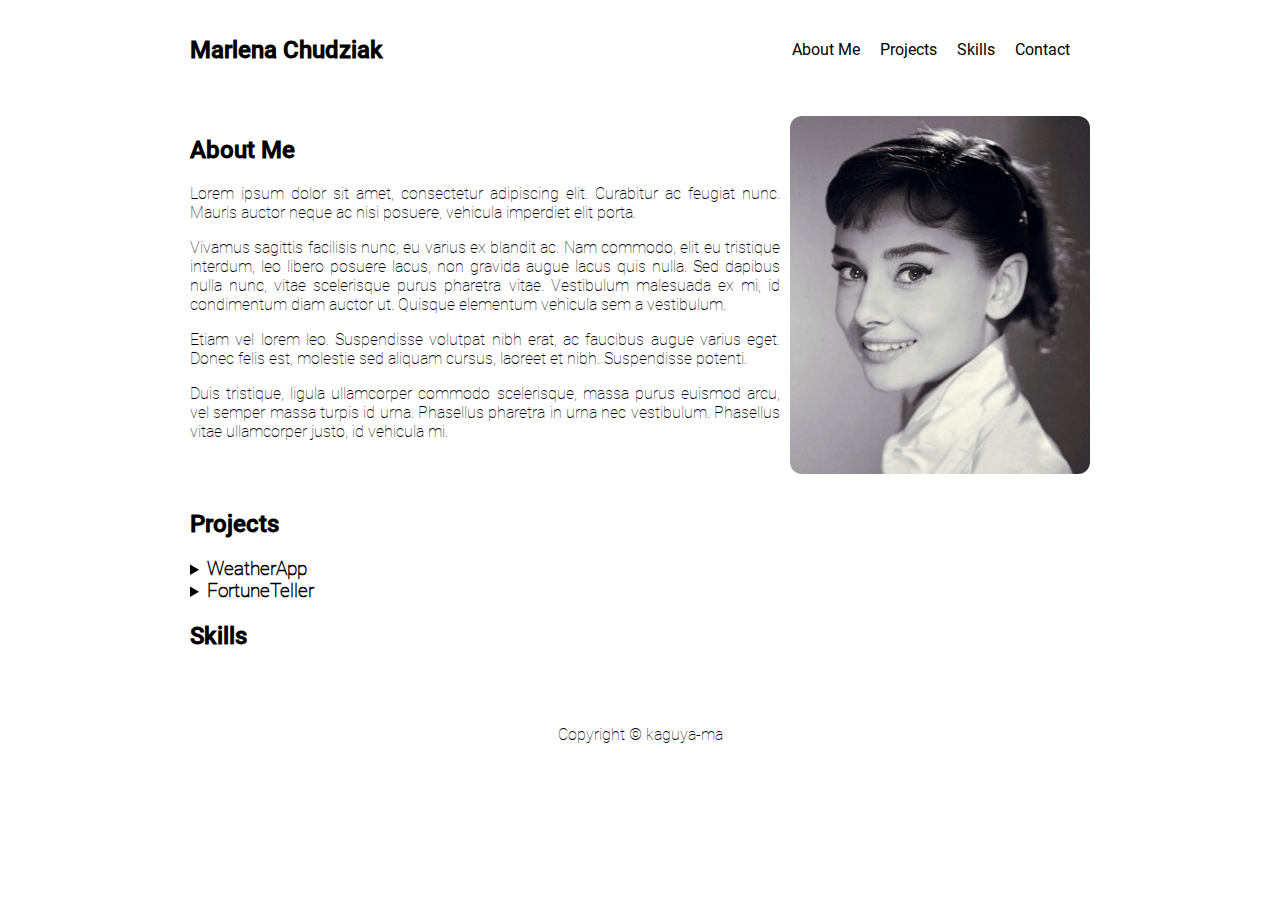
==== index.html @ 957d76f6 "Add style, fonts and gitignore file" ====
<!DOCTYPE html>
<html>
<head>
	<title>About Me</title>
	<link rel="stylesheet" type="text/css" href="style.css">
	<link rel="stylesheet" href="https://pro.fontawesome.com/releases/v5.10.0/css/all.css" integrity="sha384-AYmEC3Yw5cVb3ZcuHtOA93w35dYTsvhLPVnYs9eStHfGJvOvKxVfELGroGkvsg+p" crossorigin="anonymous"/>
</head>
<body>
	<header>
		<nav>
			<h2>Marlena Chudziak</h2>
			<ul class="navigation-items">
				<li class="navigation-item"><a href="#about-me">About Me</a></li>
				<li class="navigation-item"><a href="#projects">Projects</a></li>
				<li class="navigation-item"><a href="#skills">Skills</a></li>
				<li class="navigation-item"><a href="contact.html">Contact</a></li>
			</ul>
		</nav>
	</header>
	<main>
		<section id="about-me">
			<div class="about-me-container">
				<div class="about-me-text-container">
					<h2>About Me</h2>
						<p>Lorem ipsum dolor sit amet, consectetur adipiscing elit. Curabitur ac feugiat nunc. Mauris auctor neque ac nisi posuere, vehicula imperdiet elit porta.</p>
						<p>Vivamus sagittis facilisis nunc, eu varius ex blandit ac. Nam commodo, elit eu tristique interdum, leo libero posuere lacus, non gravida augue lacus quis nulla. Sed dapibus nulla nunc, vitae scelerisque purus pharetra vitae. Vestibulum malesuada ex mi, id condimentum diam auctor ut. Quisque elementum vehicula sem a vestibulum.</p>
						<p>Etiam vel lorem leo. Suspendisse volutpat nibh erat, ac faucibus augue varius eget. Donec felis est, molestie sed aliquam cursus, laoreet et nibh. Suspendisse potenti.</p>
						<p>Duis tristique, ligula ullamcorper commodo scelerisque, massa purus euismod arcu, vel semper massa turpis id urna. Phasellus pharetra in urna nec vestibulum. Phasellus vitae ullamcorper justo, id vehicula mi.</p>
				</div>
				<img alt="Image of me" src="audrey.jpeg">
			</div>
		</section>
		<section id="projects">
			<h2>Projects</h2>
			<details class="project">
				<summary>
					<h3>WeatherApp</h3>
				</summary>
				<p>Simple weather app using <a href="https://openweathermap.org/">OpenWeather API</a></p>
				<img src="" alt="">
			</details>
			<details class="project">
				<summary>
					<h3>FortuneTeller</h3>
				</summary>
				<p>Message generator program using JavaScript</p>
				<img src="" alt="">
			</details>
		</section>
		<section id="skills">
			<h2>Skills</h2>
			<div id="skills-container">
				<i class="fab fa-html5 fa-3x"></i>
				<i class="fab fa-css3-alt fa-3x"></i>
				<i class="fab fa-js fa-3x"></i>
				<i class="fab fa-react fa-3x"></i>
				<i class="fab fa-git fa-3x"></i>
				<i class="fab fa-chrome fa-3x"></i>
				<i class="fas fa-terminal fa-3x"></i>
				<i class="fab fa-npm fa-3x"></i>
				<i class="fab fa-node fa-3x"></i>
				<i class="fab fa-github fa-3x"></i>
			</div>
		</section>
	</main>
	<footer>
		<p>Copyright &copy; kaguya-ma</p>
	</footer>
</body>
</html>
---- style.css ----
@font-face {
	font-family: RobotoThin;
	src: url("fonts/Roboto-Thin.ttf");
}

@font-face {
	font-family: RobotoMedium;
	src: url("fonts/Roboto-Medium.ttf");
}

@font-face {
	font-family: RobotoRegular;
	src: url("fonts/Roboto-Regular.ttf");
}

body {
	display: flex;
	flex-direction: column;
	max-width: 900px;
	margin: 0 auto;
	font-family: RobotoThin, sans-serif;
}

.navigation-items {
	display: flex;
	list-style-type: none;
	padding: 0 10px;
	align-items: center;
	margin-left: auto;

}

.navigation-item {
	padding: 0 10px;
}

.navigation-item a {
	text-decoration: none;
	color: black;
}

.navigation-item a:hover {
	text-decoration: none;
	color: white;
	background-color: black;
}

ul {
	display: block;
   
}

nav {
	display: flex;
	padding: 16px 0;
}

.about-me-container {
	display: flex;
}

.about-me-text-container {
	margin-right: 10px;
	text-align: justify;
	text-justify: inter-word;
}

img {
	border-radius: 12px;
	width: 300px;
}

#about-me {
	padding: 16px 0;
}

i {
	padding: 0 10px;
}

details {
	display: block;
}

summary {
	display: list-item;
	counter-increment: list-item 0;
	list-style: inside disclosure-closed;
}

h3 {
	display: inline;
}

h2 {
	font-family: RobotoMedium, sans-serif;
}

a {
	font-family: RobotoRegular, sans-serif;
}

footer {
	text-align: center;
	margin-top: 20px;
}
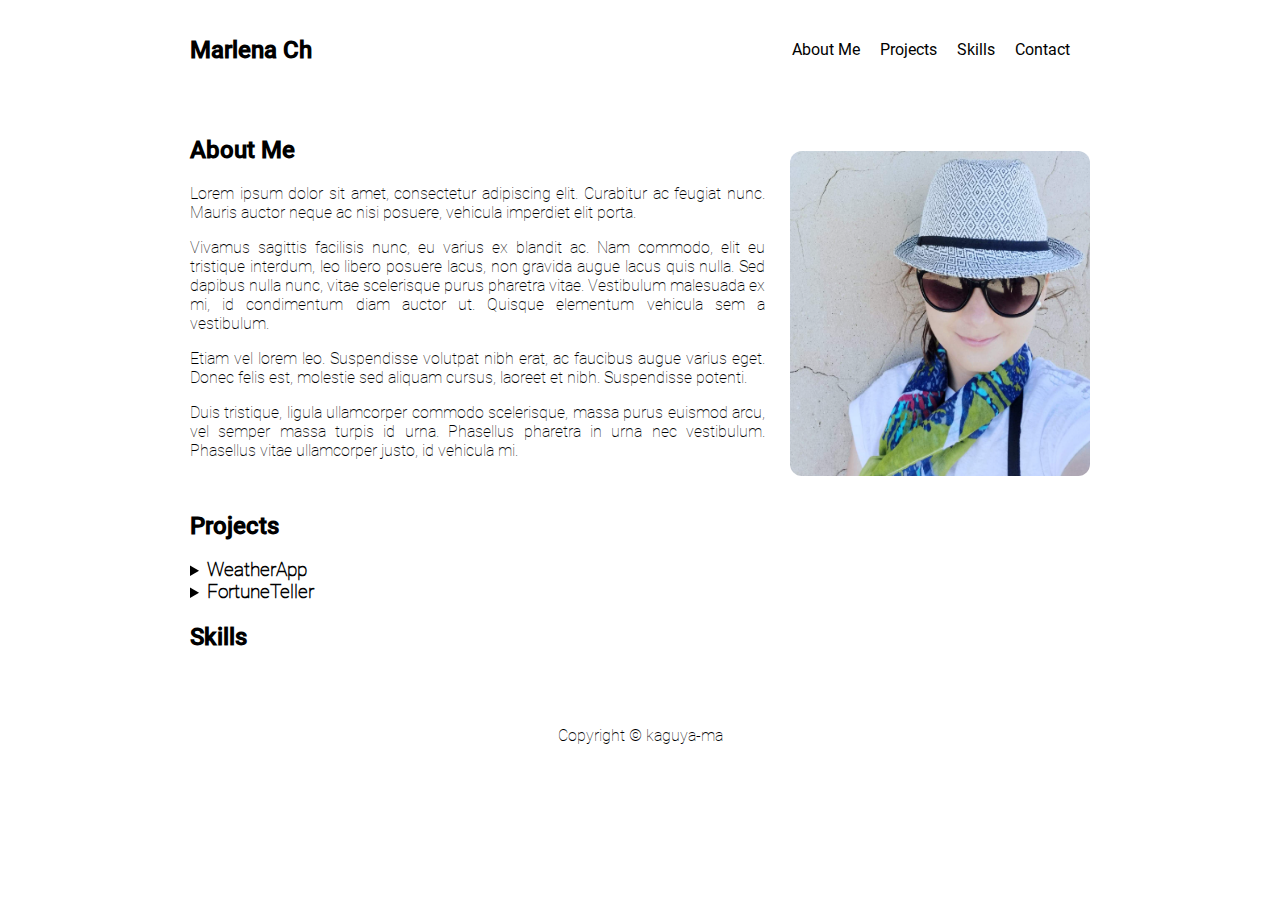
==== commit d16b71c1: "Add photo" ====
--- a/index.html
+++ b/index.html
@@ -8,7 +8,7 @@
 <body>
 	<header>
 		<nav>
-			<h2>Marlena Chudziak</h2>
+			<h2>Marlena Ch</h2>
 			<ul class="navigation-items">
 				<li class="navigation-item"><a href="#about-me">About Me</a></li>
 				<li class="navigation-item"><a href="#projects">Projects</a></li>
@@ -27,7 +27,7 @@
 						<p>Etiam vel lorem leo. Suspendisse volutpat nibh erat, ac faucibus augue varius eget. Donec felis est, molestie sed aliquam cursus, laoreet et nibh. Suspendisse potenti.</p>
 						<p>Duis tristique, ligula ullamcorper commodo scelerisque, massa purus euismod arcu, vel semper massa turpis id urna. Phasellus pharetra in urna nec vestibulum. Phasellus vitae ullamcorper justo, id vehicula mi.</p>
 				</div>
-				<img alt="Image of me" src="audrey.jpeg">
+				<img alt="Image of me" src="Images/marlenka.png">
 			</div>
 		</section>
 		<section id="projects">
--- a/style.css
+++ b/style.css
@@ -60,14 +60,15 @@
 }
 
 .about-me-text-container {
-	margin-right: 10px;
+	margin-right: 25px;
 	text-align: justify;
-	text-justify: inter-word;
 }
 
 img {
 	border-radius: 12px;
 	width: 300px;
+	margin-top: 35px;
+
 }
 
 #about-me {
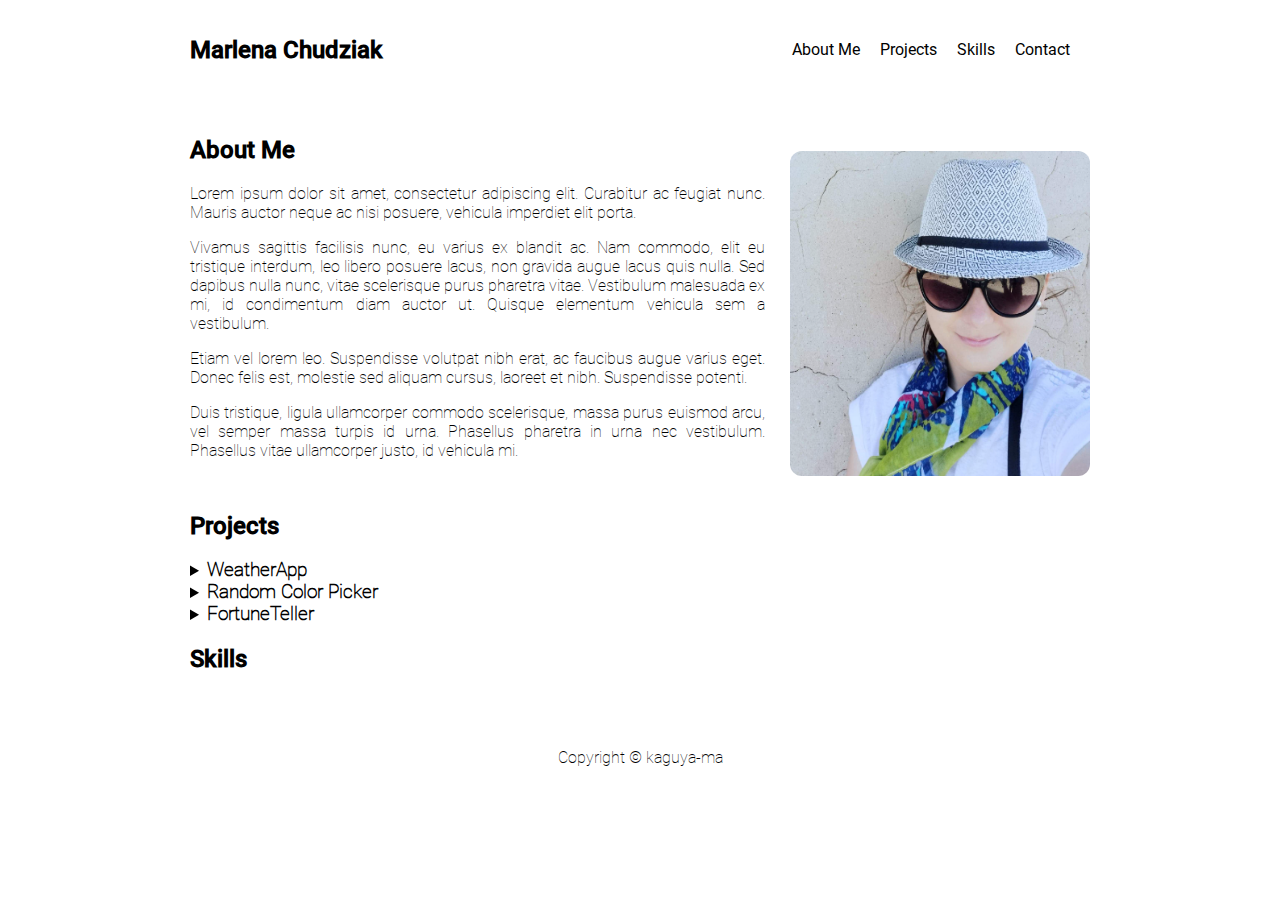
==== commit d2941535: "Add links and content" ====
--- a/index.html
+++ b/index.html
@@ -8,7 +8,7 @@
 <body>
 	<header>
 		<nav>
-			<h2>Marlena Ch</h2>
+			<h2>Marlena Chudziak</h2>
 			<ul class="navigation-items">
 				<li class="navigation-item"><a href="#about-me">About Me</a></li>
 				<li class="navigation-item"><a href="#projects">Projects</a></li>
@@ -41,6 +41,13 @@
 			</details>
 			<details class="project">
 				<summary>
+					<h3>Random Color Picker</h3>
+				</summary>
+				<p>Simple color and gradient generator in vanilla JavaScript <a href="https://floating-woodland-67127.herokuapp.com/">link</a></p>
+				<img src="" alt="">
+			</details>
+			<details class="project">
+				<summary>
 					<h3>FortuneTeller</h3>
 				</summary>
 				<p>Message generator program using JavaScript</p>
--- a/style.css
+++ b/style.css
@@ -104,4 +104,8 @@
 footer {
 	text-align: center;
 	margin-top: 20px;
+}
+
+.icon-a {
+	color: black;
 }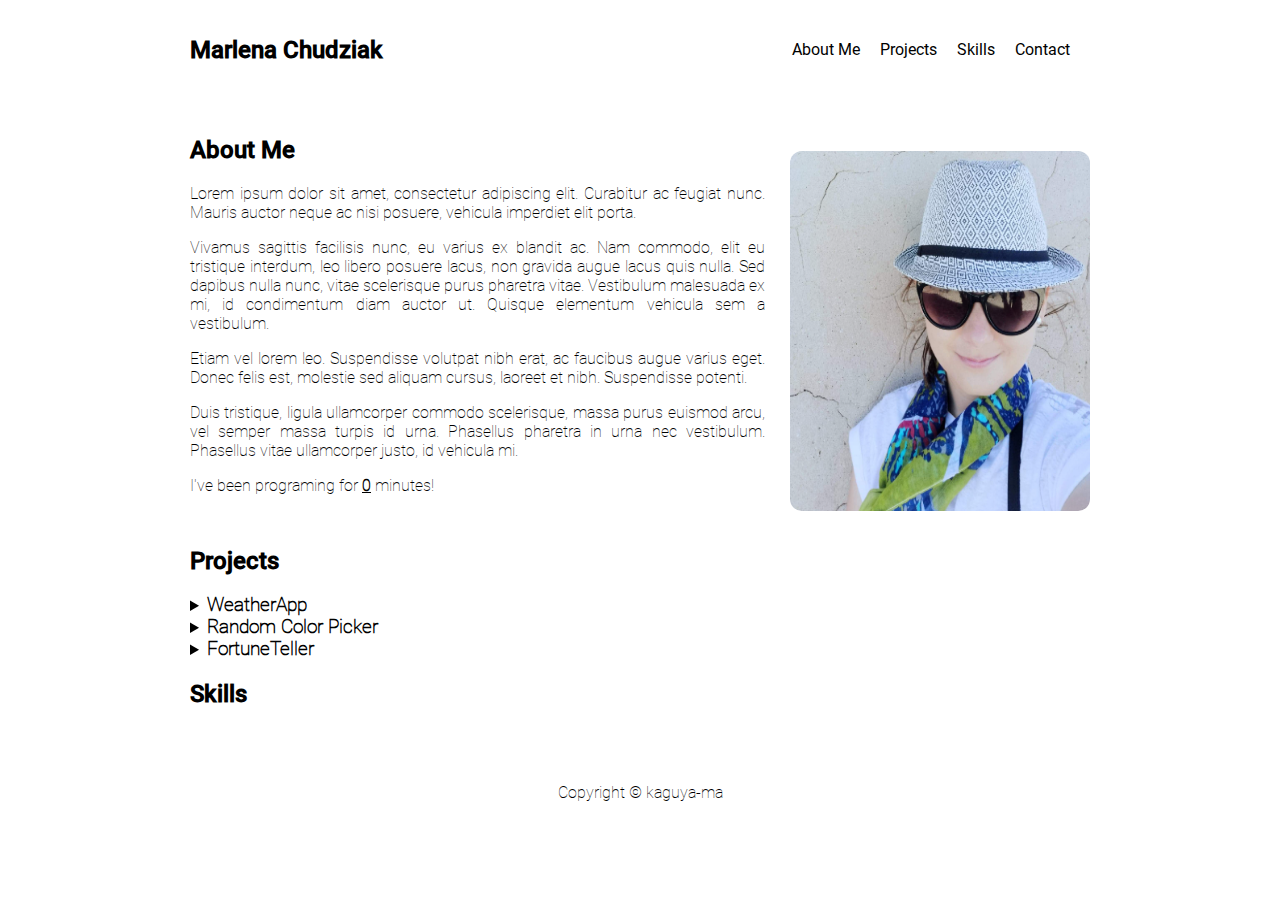
==== commit 9940c7e5: "Add JS file" ====
--- a/index.html
+++ b/index.html
@@ -4,8 +4,9 @@
 	<title>About Me</title>
 	<link rel="stylesheet" type="text/css" href="style.css">
 	<link rel="stylesheet" href="https://pro.fontawesome.com/releases/v5.10.0/css/all.css" integrity="sha384-AYmEC3Yw5cVb3ZcuHtOA93w35dYTsvhLPVnYs9eStHfGJvOvKxVfELGroGkvsg+p" crossorigin="anonymous"/>
+	<script src="scripts/script.js"></script>
 </head>
-<body>
+<body onload="codingTimer()">
 	<header>
 		<nav>
 			<h2>Marlena Chudziak</h2>
@@ -26,6 +27,7 @@
 						<p>Vivamus sagittis facilisis nunc, eu varius ex blandit ac. Nam commodo, elit eu tristique interdum, leo libero posuere lacus, non gravida augue lacus quis nulla. Sed dapibus nulla nunc, vitae scelerisque purus pharetra vitae. Vestibulum malesuada ex mi, id condimentum diam auctor ut. Quisque elementum vehicula sem a vestibulum.</p>
 						<p>Etiam vel lorem leo. Suspendisse volutpat nibh erat, ac faucibus augue varius eget. Donec felis est, molestie sed aliquam cursus, laoreet et nibh. Suspendisse potenti.</p>
 						<p>Duis tristique, ligula ullamcorper commodo scelerisque, massa purus euismod arcu, vel semper massa turpis id urna. Phasellus pharetra in urna nec vestibulum. Phasellus vitae ullamcorper justo, id vehicula mi.</p>
+					    <p>I've been programing for <b><u><span id="difference">0</span></b></u> minutes!</p>
 				</div>
 				<img alt="Image of me" src="Images/marlenka.png">
 			</div>
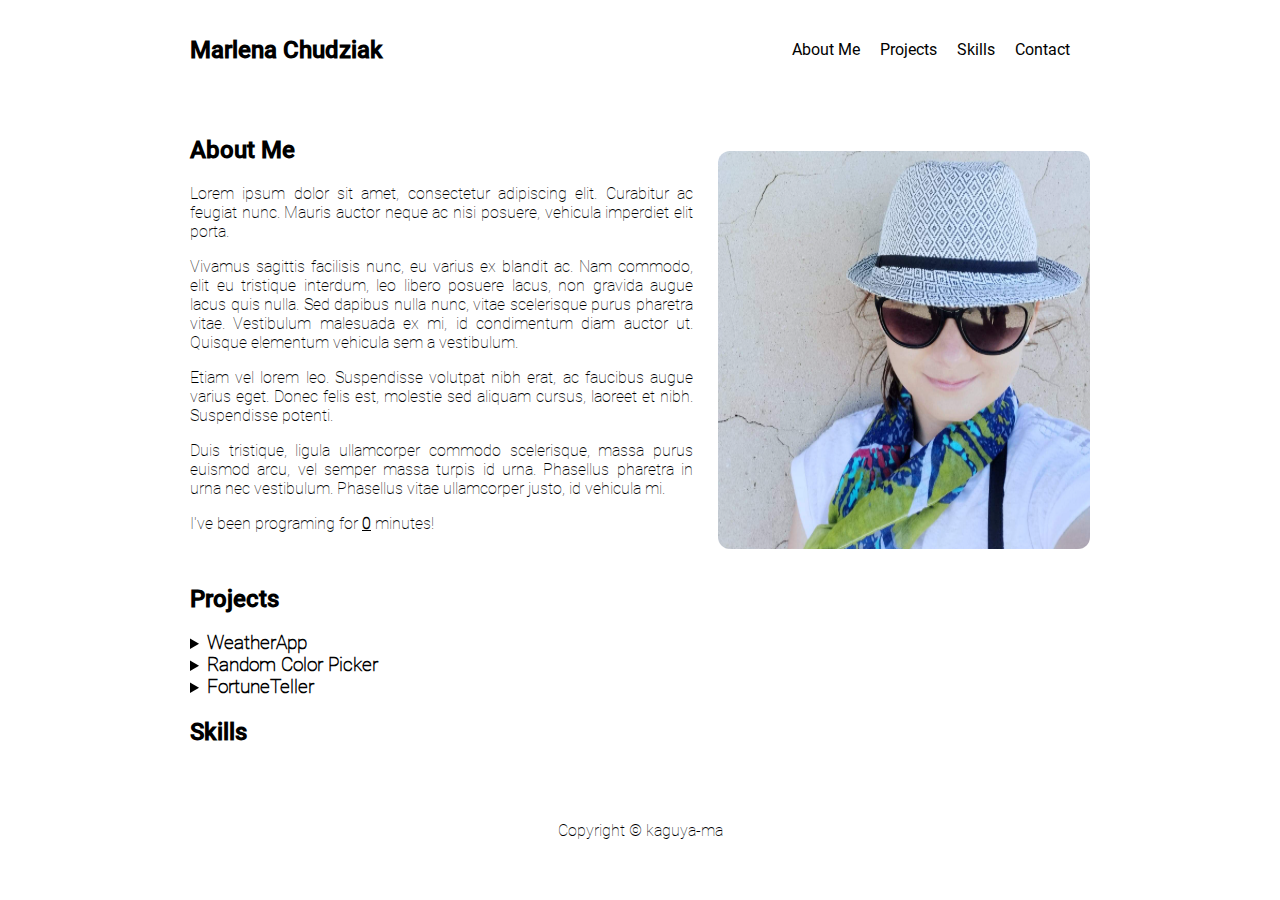
==== commit 943647ac: "Add link to project" ====
--- a/index.html
+++ b/index.html
@@ -52,7 +52,7 @@
 				<summary>
 					<h3>FortuneTeller</h3>
 				</summary>
-				<p>Message generator program using JavaScript</p>
+				<p>Message generator program using React <a href="https://aqueous-tundra-27973.herokuapp.com/">link</a></p>
 				<img src="" alt="">
 			</details>
 		</section>
--- a/style.css
+++ b/style.css
@@ -66,7 +66,7 @@
 
 img {
 	border-radius: 12px;
-	width: 300px;
+	max-width: 100%;
 	margin-top: 35px;
 
 }
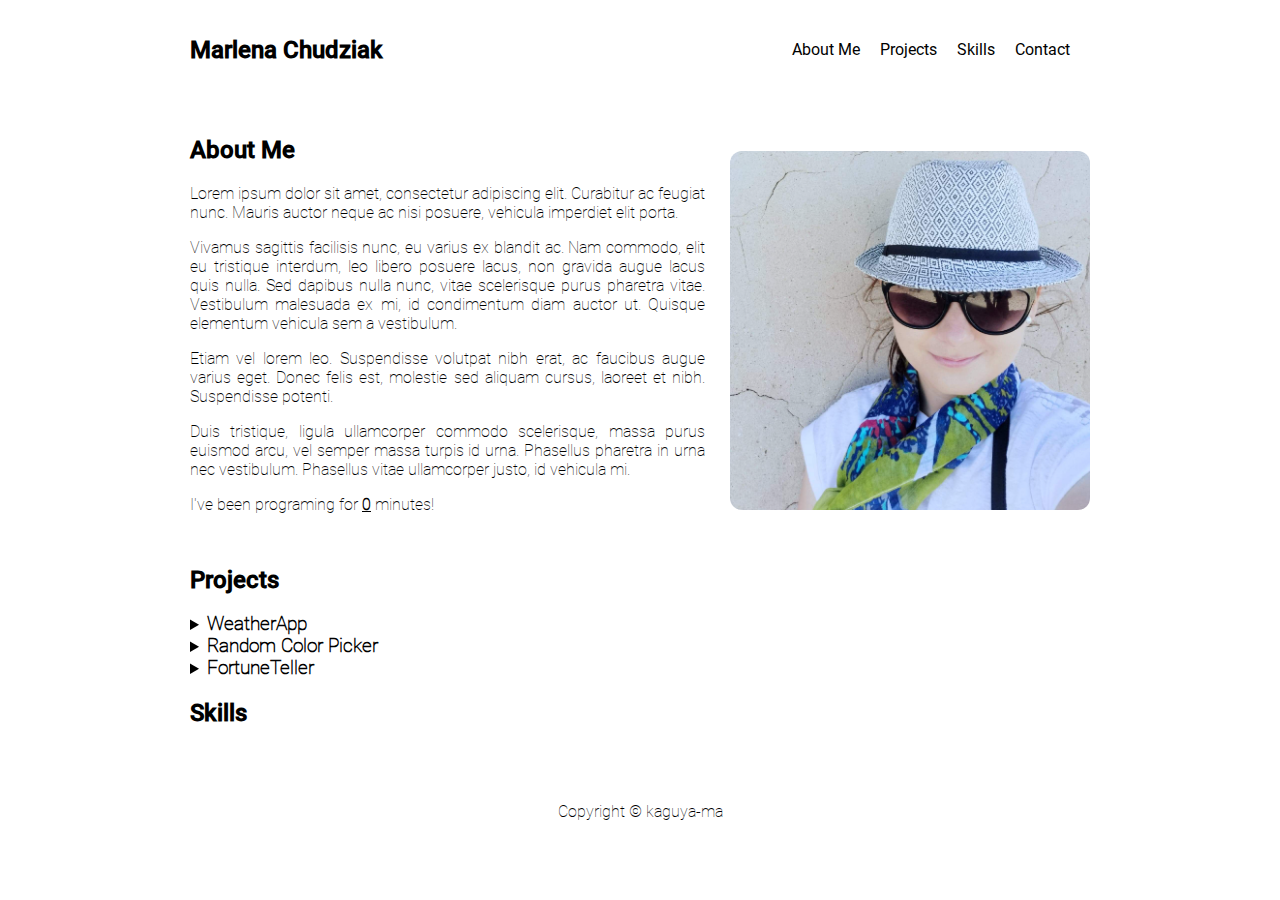
==== commit 9689616b: "Add link" ====
--- a/index.html
+++ b/index.html
@@ -38,22 +38,22 @@
 				<summary>
 					<h3>WeatherApp</h3>
 				</summary>
-				<p>Simple weather app using <a href="https://openweathermap.org/">OpenWeather API</a></p>
-				<img src="" alt="">
+				<p><a href="https://kaguya-ma.github.io/WeatherAppAPI/">Simple weather app</a> using <a href="https://openweathermap.org/">OpenWeather API</a></p>
+				<!--<img src="" alt="">-->
 			</details>
 			<details class="project">
 				<summary>
 					<h3>Random Color Picker</h3>
 				</summary>
 				<p>Simple color and gradient generator in vanilla JavaScript <a href="https://floating-woodland-67127.herokuapp.com/">link</a></p>
-				<img src="" alt="">
+				<!--<img src="" alt="">-->
 			</details>
 			<details class="project">
 				<summary>
 					<h3>FortuneTeller</h3>
 				</summary>
 				<p>Message generator program using React <a href="https://aqueous-tundra-27973.herokuapp.com/">link</a></p>
-				<img src="" alt="">
+				<!--<img src="" alt="">-->
 			</details>
 		</section>
 		<section id="skills">
--- a/style.css
+++ b/style.css
@@ -16,7 +16,6 @@
 body {
 	display: flex;
 	flex-direction: column;
-	max-width: 900px;
 	margin: 0 auto;
 	font-family: RobotoThin, sans-serif;
 }
@@ -24,7 +23,6 @@
 .navigation-items {
 	display: flex;
 	list-style-type: none;
-	padding: 0 10px;
 	align-items: center;
 	margin-left: auto;
 
@@ -53,10 +51,6 @@
 nav {
 	display: flex;
 	padding: 16px 0;
-}
-
-.about-me-container {
-	display: flex;
 }
 
 .about-me-text-container {
@@ -108,4 +102,84 @@
 
 .icon-a {
 	color: black;
+}
+
+/* Extra small devices (phones, 600px and down) */
+@media only screen and (max-width: 600px) {
+	body {
+		max-width: 530px;
+	}
+	.navigation-items {
+		font-size: 12px;
+		text-transform: uppercase;
+		padding: 0 5px;
+	}
+	img {
+		display: none;
+	}
+}
+
+/* Small devices (portrait tablets and large phones, 600px and up) */
+@media only screen and (min-width: 600px) {
+	body {
+		max-width: 580px;
+	}
+	.navigation-items {
+		font-size: 12px;
+		text-transform: uppercase;
+		padding: 0 5px;
+	}
+}
+
+/* Medium devices (landscape tablets, 768px and up) */
+@media only screen and (min-width: 768px) {
+	body {
+		max-width: 760px;
+	}
+	img {
+		height: fit-content;
+		width: 40%;
+	}
+	.about-me-container {
+		display: flex;
+	}
+	.navigation-items {
+		font-size: inherit;
+		text-transform: capitalize;
+		padding: 0 10px;
+	}
+}
+
+/* Large devices (laptops/desktops, 992px and up) */
+@media only screen and (min-width: 992px) {
+	body {
+		max-width: 800px;
+	}
+	img {
+		height: fit-content;
+		width: 40%;
+	}
+	.about-me-container {
+		display: flex;
+	}
+	.navigation-items {
+		font-size: inherit;
+		text-transform: capitalize;
+		padding: 0 10px;
+	}
+}
+
+/* Extra large devices (large laptops and desktops, 1200px and up) */
+@media only screen and (min-width: 1200px) {
+	body {
+		max-width: 900px;
+	}
+	.about-me-container {
+		display: flex;
+	}
+	.navigation-items {
+		font-size: inherit;
+		text-transform: capitalize;
+		padding: 0 10px;
+	}
 }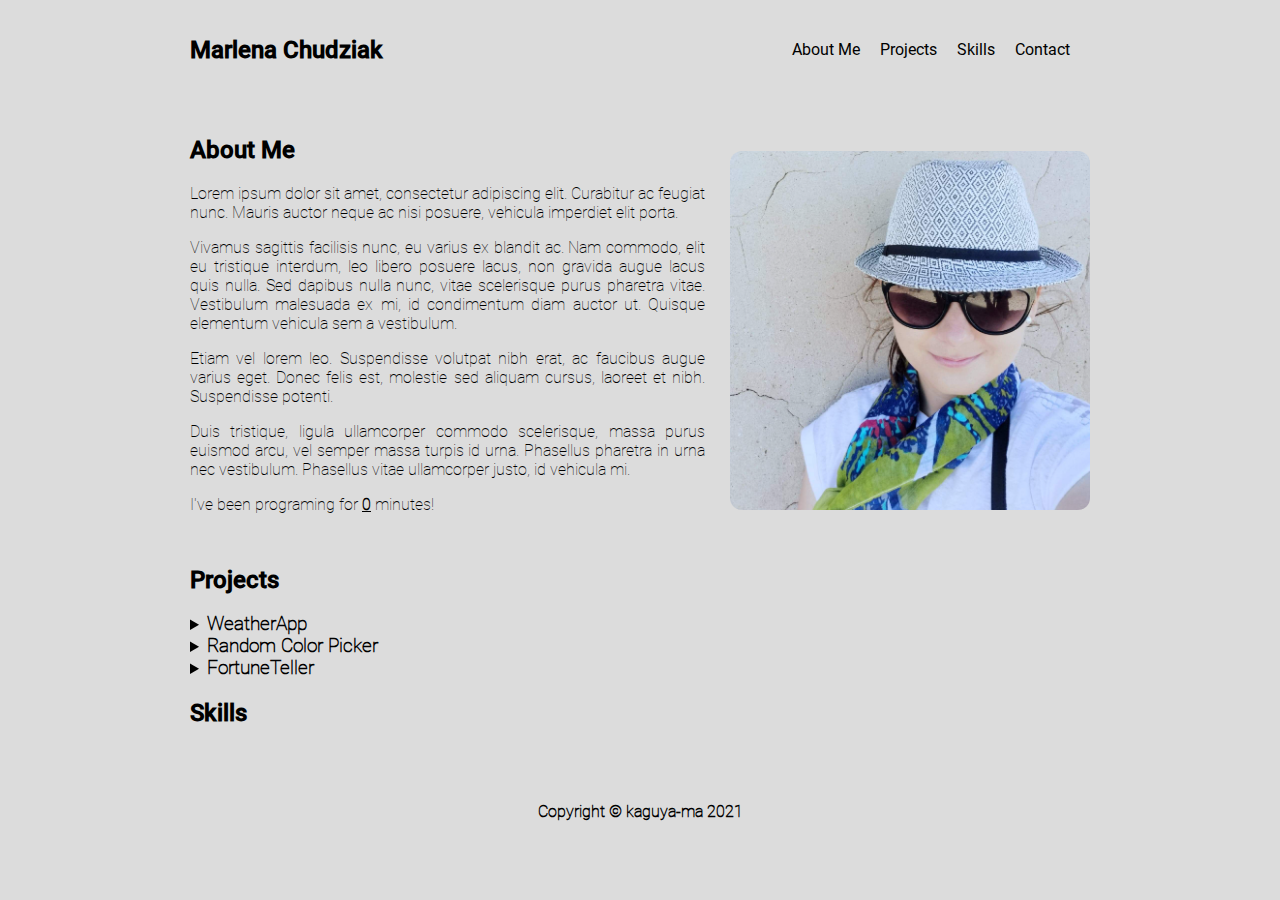
==== commit 2360d526: "Add footer style and date" ====
--- a/index.html
+++ b/index.html
@@ -73,7 +73,7 @@
 		</section>
 	</main>
 	<footer>
-		<p>Copyright &copy; kaguya-ma</p>
+		<p>Copyright &copy; kaguya-ma 2021</p>
 	</footer>
 </body>
 </html>--- a/style.css
+++ b/style.css
@@ -18,6 +18,7 @@
 	flex-direction: column;
 	margin: 0 auto;
 	font-family: RobotoThin, sans-serif;
+	background-color: gainsboro;
 }
 
 .navigation-items {
@@ -96,6 +97,7 @@
 }
 
 footer {
+	font-weight: bold;
 	text-align: center;
 	margin-top: 20px;
 }
